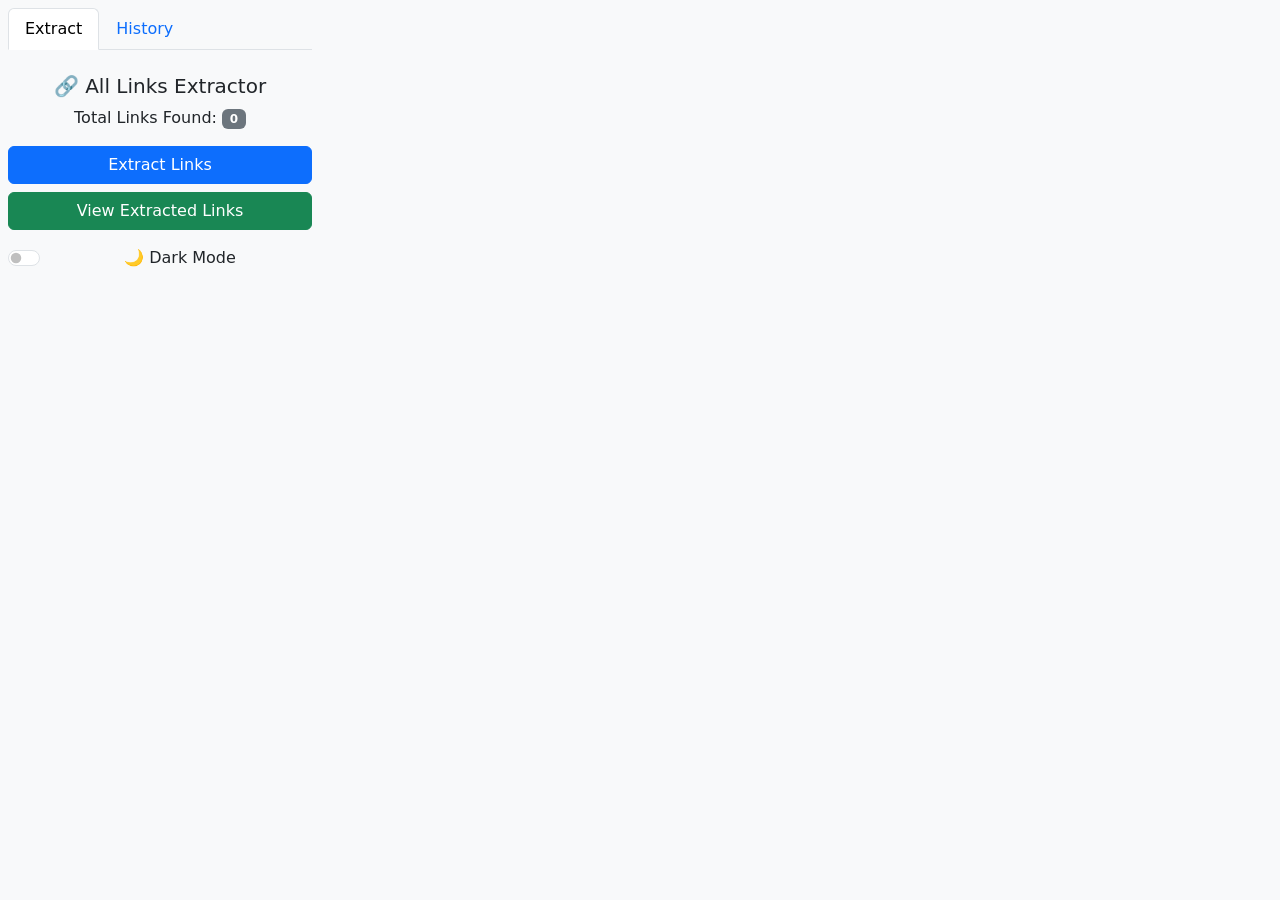
==== popup.html @ b4b95a53 "Initial Commit" ====
<!DOCTYPE html>
<html lang="en">
<head>
  <meta charset="UTF-8" />
  <meta name="viewport" content="width=device-width, initial-scale=1.0"/>
  <title>All Links Extractor</title>
  <link href="/css/bootstrap.min.css" rel="stylesheet" />
  <style>
    body {
      width: 320px;
      background-color: var(--bg);
      color: var(--text);
    }

    :root {
      --bg: #f8f9fa;
      --text: #212529;
    }

    .dark-mode {
      --bg: #212529;
      --text: #f8f9fa;
    }

    .dark-mode .nav-tabs .nav-link.active {
      background-color: #343a40;
      color: #fff;
    }

    .dark-mode .btn-outline-primary,
    .dark-mode .btn-outline-secondary {
      color: #fff;
      border-color: #aaa;
    }

    .dark-mode .bg-white {
      background-color: #343a40 !important;
      color: #fff;
    }

    .dark-mode .list-group-item {
      background-color: #343a40;
      color: #fff;
      border-color: #444;
    }

    .tab-content {
      padding-top: 1rem;
    }

    .history-entry {
      font-size: 0.85rem;
      margin-bottom: 0.25rem;
    }
  </style>
</head>
<body class="p-2">
  <ul class="nav nav-tabs" id="popupTabs" role="tablist">
    <li class="nav-item" role="presentation">
      <button class="nav-link active" id="extract-tab" data-bs-toggle="tab" data-bs-target="#extract" type="button" role="tab">
        Extract
      </button>
    </li>
    <li class="nav-item" role="presentation">
      <button class="nav-link" id="history-tab" data-bs-toggle="tab" data-bs-target="#history" type="button" role="tab">
        History
      </button>
    </li>
  </ul>

  <div class="tab-content" id="popupTabContent">
    <div class="tab-pane fade show active" id="extract" role="tabpanel">
      <div class="text-center">
        <h5 class="my-2">🔗 All Links Extractor</h5>
        <p>Total Links Found: <span id="linkCount" class="badge bg-secondary">0</span></p>
        <div class="d-grid gap-2 mb-2">
          <button id="extractLinks" class="btn btn-primary">Extract Links</button>
          <button id="openResults" class="btn btn-success">View Extracted Links</button>
        </div>
      </div>
    </div>

    <div class="tab-pane fade" id="history" role="tabpanel">
      <div>
        <h6>History</h6>
        <div id="historyContainer" class="mb-2" style="max-height: 150px; overflow-y: auto;"></div>
        <button id="saveHistory" class="btn btn-sm btn-outline-secondary w-100 mb-2">💾 Save Current Links to History</button>
        <button id="clearHistory" class="btn btn-sm btn-danger w-100">🗑 Clear History</button>
      </div>
    </div>
  </div>

  <div class="form-check form-switch mt-3 text-center">
    <input class="form-check-input" type="checkbox" id="darkModeToggle">
    <label class="form-check-label" for="darkModeToggle">🌙 Dark Mode</label>
  </div>

  <script src="js/bootstrap.bundle.min.js"></script>
  <script src="/js/popup.js"></script>
</body>
</html>
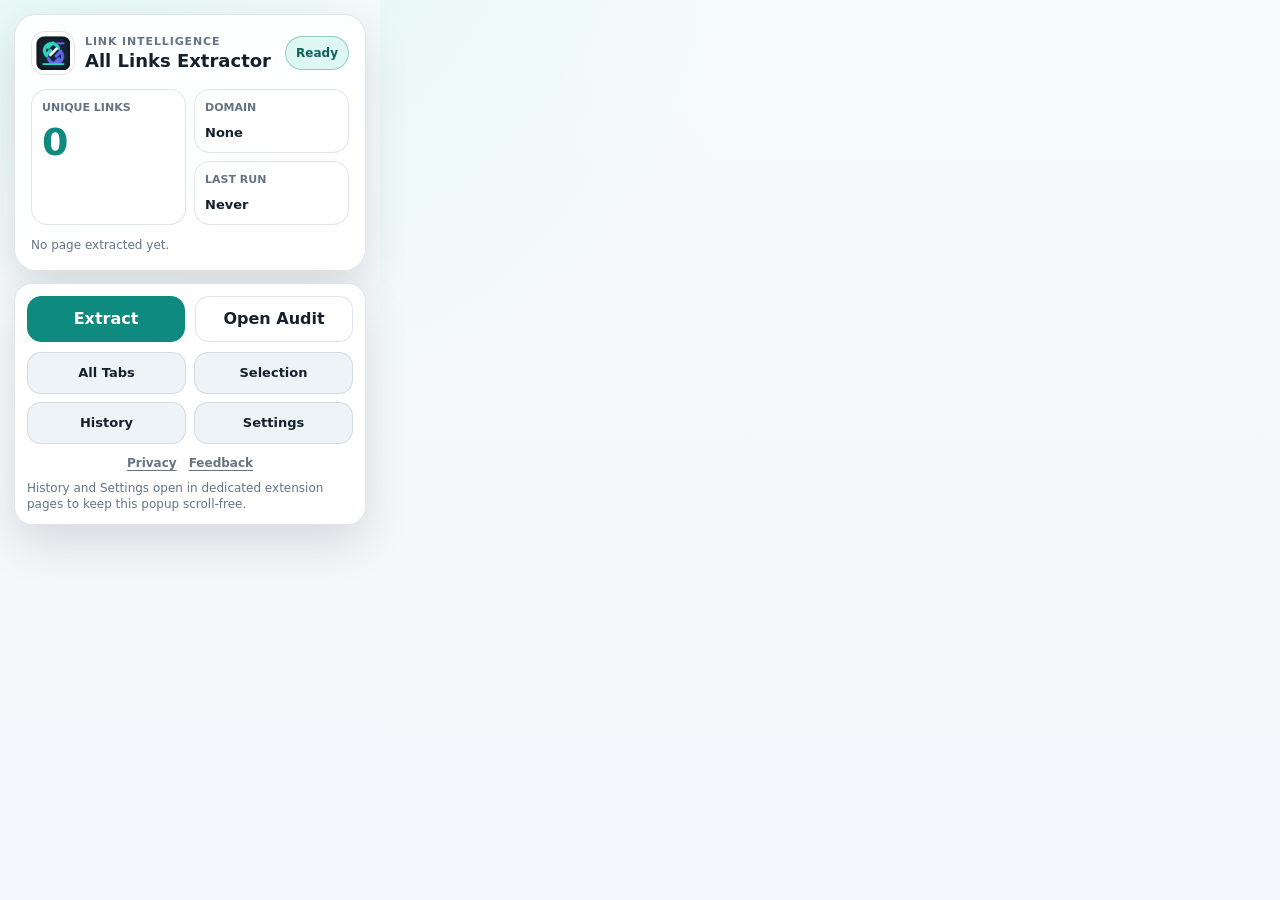
==== commit c12cf3e4: "Upgrade extension UI and privacy policy" ====
--- a/popup.html
+++ b/popup.html
@@ -6,96 +6,625 @@
   <title>All Links Extractor</title>
   <link href="/css/bootstrap.min.css" rel="stylesheet" />
   <style>
+    :root {
+      --bg: #f3f6fa;
+      --panel: rgba(255, 255, 255, 0.92);
+      --panel-solid: #ffffff;
+      --panel-soft: #eef3f8;
+      --text: #14212d;
+      --muted: #647484;
+      --border: rgba(93, 111, 129, 0.18);
+      --shadow: 0 18px 46px rgba(25, 39, 53, 0.14);
+      --accent: #0f8a7e;
+      --accent-strong: #0b625b;
+      --accent-soft: #dff7f2;
+    }
+
+    :root[data-theme="dark"] {
+      --bg: #121a23;
+      --panel: rgba(27, 38, 50, 0.94);
+      --panel-solid: #1b2632;
+      --panel-soft: #243342;
+      --text: #f4f8fb;
+      --muted: #c1ced8;
+      --border: rgba(205, 219, 231, 0.16);
+      --shadow: 0 18px 52px rgba(0, 0, 0, 0.34);
+      --accent: #24c7b8;
+      --accent-strong: #7deee4;
+      --accent-soft: rgba(36, 199, 184, 0.16);
+    }
+
+    :root[data-accent="indigo"] {
+      --accent: #5b57e8;
+      --accent-strong: #3730a3;
+      --accent-soft: #e7e7ff;
+    }
+
+    :root[data-theme="dark"][data-accent="indigo"] {
+      --accent: #8b87ff;
+      --accent-strong: #c8c6ff;
+      --accent-soft: rgba(139, 135, 255, 0.17);
+    }
+
+    :root[data-accent="rose"] {
+      --accent: #d93661;
+      --accent-strong: #9f1239;
+      --accent-soft: #ffe8ee;
+    }
+
+    :root[data-theme="dark"][data-accent="rose"] {
+      --accent: #ff7f9d;
+      --accent-strong: #ffc1d0;
+      --accent-soft: rgba(255, 127, 157, 0.16);
+    }
+
+    :root[data-accent="amber"] {
+      --accent: #b77910;
+      --accent-strong: #7c4d06;
+      --accent-soft: #fff0cc;
+    }
+
+    :root[data-theme="dark"][data-accent="amber"] {
+      --accent: #f2b84b;
+      --accent-strong: #ffe1a3;
+      --accent-soft: rgba(242, 184, 75, 0.16);
+    }
+
+    * {
+      box-sizing: border-box;
+    }
+
+    html {
+      background: var(--bg);
+      margin: 0;
+      min-height: 100%;
+      padding: 0;
+      width: 380px;
+    }
+
     body {
-      width: 320px;
-      background-color: var(--bg);
+      background:
+        radial-gradient(circle at 18% -12%, color-mix(in srgb, var(--accent-soft), transparent 12%), transparent 38%),
+        linear-gradient(180deg, #f8fbfd 0%, var(--bg) 100%),
+        var(--bg);
       color: var(--text);
-    }
-
-    :root {
-      --bg: #f8f9fa;
-      --text: #212529;
-    }
-
-    .dark-mode {
-      --bg: #212529;
-      --text: #f8f9fa;
-    }
-
-    .dark-mode .nav-tabs .nav-link.active {
-      background-color: #343a40;
-      color: #fff;
-    }
-
-    .dark-mode .btn-outline-primary,
-    .dark-mode .btn-outline-secondary {
-      color: #fff;
-      border-color: #aaa;
-    }
-
-    .dark-mode .bg-white {
-      background-color: #343a40 !important;
-      color: #fff;
-    }
-
-    .dark-mode .list-group-item {
-      background-color: #343a40;
-      color: #fff;
-      border-color: #444;
-    }
-
-    .tab-content {
-      padding-top: 1rem;
-    }
-
-    .history-entry {
-      font-size: 0.85rem;
-      margin-bottom: 0.25rem;
+      -webkit-font-smoothing: antialiased;
+      font-family: ui-sans-serif, system-ui, -apple-system, BlinkMacSystemFont, "Segoe UI Variable", "Segoe UI", "Noto Sans", Arial, sans-serif;
+      font-weight: 450;
+      margin: 0;
+      min-height: 100vh;
+      overflow: hidden;
+      text-rendering: optimizeLegibility;
+      width: 380px;
+    }
+
+    body::before {
+      background:
+        radial-gradient(circle at 18% -12%, color-mix(in srgb, var(--accent-soft), transparent 12%), transparent 38%),
+        linear-gradient(180deg, #f8fbfd 0%, var(--bg) 100%),
+        var(--bg);
+      content: "";
+      inset: -12px;
+      pointer-events: none;
+      position: fixed;
+      z-index: -1;
+    }
+
+    :root[data-theme="dark"] html {
+      background: var(--bg);
+    }
+
+    :root[data-theme="dark"] body {
+      background:
+        radial-gradient(circle at 18% -12%, color-mix(in srgb, var(--accent), transparent 76%), transparent 38%),
+        linear-gradient(180deg, #182331 0%, var(--bg) 100%),
+        var(--bg);
+    }
+
+    :root[data-theme="dark"] body::before {
+      background:
+        radial-gradient(circle at 18% -12%, color-mix(in srgb, var(--accent), transparent 76%), transparent 38%),
+        linear-gradient(180deg, #182331 0%, var(--bg) 100%),
+        var(--bg);
+    }
+
+    button {
+      font: inherit;
+    }
+
+    .popup-shell {
+      padding: 14px;
+    }
+
+    .brand-card,
+    .panel {
+      background: var(--panel);
+      border: 1px solid var(--border);
+      box-shadow: var(--shadow);
+      backdrop-filter: blur(18px);
+    }
+
+    .brand-card {
+      animation: popupFadeUp 340ms cubic-bezier(0.2, 0.8, 0.2, 1) both;
+      border-radius: 22px;
+      padding: 16px;
+    }
+
+    .brand-top {
+      align-items: center;
+      display: flex;
+      gap: 12px;
+      justify-content: space-between;
+    }
+
+    .brand-lockup {
+      align-items: center;
+      display: flex;
+      gap: 10px;
+      min-width: 0;
+    }
+
+    .brand-mark {
+      align-items: center;
+      background: var(--panel-solid);
+      border: 1px solid var(--border);
+      border-radius: 14px;
+      display: inline-flex;
+      height: 44px;
+      justify-content: center;
+      overflow: hidden;
+      width: 44px;
+    }
+
+    .brand-mark img {
+      display: block;
+      height: 34px;
+      width: 34px;
+    }
+
+    .eyebrow {
+      color: var(--muted);
+      display: block;
+      font-size: 11px;
+      font-weight: 720;
+      letter-spacing: 0.08em;
+      text-transform: uppercase;
+    }
+
+    .brand-title {
+      color: var(--text);
+      font-size: 18px;
+      font-weight: 760;
+      line-height: 1.15;
+      margin: 0;
+    }
+
+    .status-pill {
+      align-items: center;
+      animation: popupPop 260ms cubic-bezier(0.2, 0.8, 0.2, 1) both;
+      background: var(--accent-soft);
+      border: 1px solid color-mix(in srgb, var(--accent), transparent 62%);
+      border-radius: 999px;
+      color: var(--accent-strong);
+      display: inline-flex;
+      font-size: 12px;
+      font-weight: 700;
+      gap: 7px;
+      padding: 7px 10px;
+      white-space: nowrap;
+    }
+
+    .status-pill.is-loading::before {
+      animation: spin 0.82s linear infinite;
+      border: 2px solid color-mix(in srgb, var(--accent), transparent 65%);
+      border-top-color: var(--accent);
+      border-radius: 999px;
+      content: "";
+      display: inline-block;
+      height: 13px;
+      width: 13px;
+    }
+
+    :root[data-theme="dark"] .status-pill {
+      color: var(--accent-strong);
+    }
+
+    .metric-board {
+      display: grid;
+      gap: 8px;
+      grid-template-columns: 1fr 1fr;
+      margin-top: 14px;
+    }
+
+    .metric-card {
+      animation: popupScaleIn 280ms cubic-bezier(0.2, 0.8, 0.2, 1) both;
+      background: var(--panel-solid);
+      border: 1px solid var(--border);
+      border-radius: 16px;
+      min-width: 0;
+      padding: 10px;
+    }
+
+    .metric-card.primary {
+      grid-row: span 2;
+    }
+
+    .metric-card:nth-child(2) {
+      animation-delay: 35ms;
+    }
+
+    .metric-card:nth-child(3) {
+      animation-delay: 70ms;
+    }
+
+    .metric-label {
+      color: var(--muted);
+      display: block;
+      font-size: 11px;
+      font-weight: 720;
+      margin-bottom: 6px;
+      text-transform: uppercase;
+    }
+
+    .metric-value {
+      color: var(--text);
+      display: block;
+      font-size: 13px;
+      font-weight: 650;
+      overflow: hidden;
+      text-overflow: ellipsis;
+      white-space: nowrap;
+    }
+
+    .metric-card.primary .metric-value {
+      color: var(--accent);
+      font-size: 38px;
+      font-weight: 820;
+      line-height: 1;
+    }
+
+    :root[data-theme="dark"] .metric-card.primary .metric-value {
+      color: #93fff0;
+    }
+
+    .source-line {
+      color: var(--muted);
+      font-size: 12px;
+      line-height: 1.4;
+      margin: 12px 0 0;
+      max-height: 34px;
+      overflow: hidden;
+    }
+
+    .panel {
+      animation: popupFadeUp 340ms cubic-bezier(0.2, 0.8, 0.2, 1) 80ms both;
+      border-radius: 18px;
+      margin-top: 12px;
+      padding: 12px;
+    }
+
+    .action-grid {
+      display: grid;
+      gap: 10px;
+      grid-template-columns: 1fr 1fr;
+    }
+
+    .popup-action-button {
+      align-items: center;
+      border-radius: 14px;
+      display: inline-flex;
+      font-weight: 680;
+      justify-content: center;
+      min-height: 46px;
+      padding: 10px 12px;
+      transition: background-color 160ms ease, border-color 160ms ease, box-shadow 180ms ease, color 160ms ease, transform 180ms cubic-bezier(0.2, 0.8, 0.2, 1);
+    }
+
+    .btn-accent {
+      background: var(--accent);
+      border: 1px solid var(--accent);
+      color: #ffffff;
+    }
+
+    .btn-quiet {
+      background: var(--panel-solid);
+      border: 1px solid var(--border);
+      color: var(--text);
+    }
+
+    .popup-action-button:hover,
+    .popup-action-button:focus-visible,
+    .quick-button:hover,
+    .quick-button:focus-visible {
+      transform: translateY(-1px);
+    }
+
+    .popup-action-button:active,
+    .quick-button:active {
+      transform: translateY(0);
+    }
+
+    .btn-accent:hover {
+      background: var(--accent-strong);
+      border-color: var(--accent-strong);
+    }
+
+    .btn-quiet:hover,
+    .quick-button:hover {
+      background: var(--panel-soft);
+      border-color: color-mix(in srgb, var(--accent), transparent 48%);
+      color: var(--accent-strong);
+    }
+
+    :root[data-theme="dark"] .btn-quiet:hover,
+    :root[data-theme="dark"] .quick-button:hover {
+      color: #d5fff8;
+    }
+
+    .quick-grid {
+      display: grid;
+      gap: 8px;
+      grid-template-columns: 1fr 1fr;
+      margin-top: 10px;
+    }
+
+    .quick-button {
+      background: var(--panel-soft);
+      border: 1px solid var(--border);
+      border-radius: 14px;
+      color: var(--text);
+      font-size: 13px;
+      font-weight: 650;
+      min-height: 42px;
+      transition: background-color 160ms ease, border-color 160ms ease, box-shadow 180ms ease, color 160ms ease, transform 180ms cubic-bezier(0.2, 0.8, 0.2, 1);
+    }
+
+    .popup-action-button.is-busy,
+    .quick-button.is-busy {
+      cursor: wait;
+      opacity: 0.78;
+      pointer-events: none;
+      transform: none;
+    }
+
+    .popup-action-button.is-busy::before,
+    .quick-button.is-busy::before {
+      animation: spin 0.82s linear infinite;
+      border: 2px solid rgba(255, 255, 255, 0.55);
+      border-top-color: #ffffff;
+      border-radius: 999px;
+      content: "";
+      display: inline-block;
+      height: 14px;
+      margin-right: 7px;
+      vertical-align: -2px;
+      width: 14px;
+    }
+
+    .quick-button.is-busy::before {
+      border-color: color-mix(in srgb, var(--accent), transparent 65%);
+      border-top-color: var(--accent);
+    }
+
+    @keyframes spin {
+      to {
+        transform: rotate(360deg);
+      }
+    }
+
+    @keyframes popupFadeUp {
+      from {
+        opacity: 0;
+        transform: translateY(10px);
+      }
+
+      to {
+        opacity: 1;
+        transform: translateY(0);
+      }
+    }
+
+    @keyframes popupScaleIn {
+      from {
+        opacity: 0;
+        transform: scale(0.985);
+      }
+
+      to {
+        opacity: 1;
+        transform: scale(1);
+      }
+    }
+
+    @keyframes popupPop {
+      from {
+        opacity: 0;
+        transform: scale(0.96);
+      }
+
+      to {
+        opacity: 1;
+        transform: scale(1);
+      }
+    }
+
+    .setting-hint {
+      color: var(--muted);
+      display: block;
+      font-size: 12px;
+      font-weight: 500;
+      line-height: 1.35;
+      margin-top: 8px;
+    }
+
+    .popup-link-row {
+      display: flex;
+      gap: 12px;
+      justify-content: center;
+      margin-top: 10px;
+    }
+
+    .popup-text-link {
+      background: transparent;
+      border: 0;
+      color: var(--muted);
+      font-size: 12px;
+      font-weight: 650;
+      min-height: auto;
+      padding: 0;
+      text-decoration: underline;
+      text-underline-offset: 3px;
+    }
+
+    .popup-text-link:hover,
+    .popup-text-link:focus-visible {
+      color: var(--accent-strong);
+    }
+
+    .toast-stack {
+      bottom: 14px;
+      display: grid;
+      gap: 8px;
+      left: 14px;
+      pointer-events: none;
+      position: fixed;
+      right: 14px;
+      z-index: 50;
+    }
+
+    .toast-message {
+      animation: popupFadeUp 220ms cubic-bezier(0.2, 0.8, 0.2, 1) both;
+      background: var(--panel-solid);
+      border: 1px solid var(--border);
+      border-left: 4px solid var(--accent);
+      border-radius: 14px;
+      box-shadow: var(--shadow);
+      color: var(--text);
+      font-size: 13px;
+      font-weight: 650;
+      padding: 10px 12px;
+    }
+
+    .app-tooltip {
+      background: linear-gradient(145deg, color-mix(in srgb, var(--panel-solid), #ffffff 10%), var(--panel));
+      border: 1px solid color-mix(in srgb, var(--accent), transparent 55%);
+      border-radius: 10px;
+      box-shadow: var(--shadow);
+      color: var(--text);
+      font-size: 12px;
+      font-weight: 650;
+      left: 0;
+      line-height: 1.35;
+      max-width: min(290px, calc(100vw - 20px));
+      opacity: 0;
+      padding: 9px 11px;
+      pointer-events: none;
+      position: fixed;
+      top: 0;
+      transform: translateY(3px) scale(0.98);
+      transition: opacity 120ms ease, transform 120ms ease;
+      z-index: 9999;
+    }
+
+    .app-tooltip::after {
+      background: inherit;
+      border: inherit;
+      content: "";
+      height: 10px;
+      left: 50%;
+      position: absolute;
+      transform: translateX(-50%) rotate(45deg);
+      width: 10px;
+      z-index: -1;
+    }
+
+    .app-tooltip[data-placement="top"]::after {
+      bottom: -5px;
+      border-left: 0;
+      border-top: 0;
+    }
+
+    .app-tooltip[data-placement="bottom"]::after {
+      top: -5px;
+      border-bottom: 0;
+      border-right: 0;
+    }
+
+    .app-tooltip[data-visible="true"] {
+      opacity: 1;
+      transform: translateY(0) scale(1);
+    }
+
+    :root[data-theme="dark"] .app-tooltip {
+      background: linear-gradient(145deg, color-mix(in srgb, var(--panel-solid), #ffffff 4%), var(--panel));
+      border-color: color-mix(in srgb, var(--accent), transparent 42%);
+      box-shadow: 0 18px 44px rgba(0, 0, 0, 0.44);
+    }
+
+    @media (prefers-reduced-motion: reduce) {
+      *,
+      *::before,
+      *::after {
+        animation-duration: 1ms !important;
+        animation-iteration-count: 1 !important;
+        transition-duration: 1ms !important;
+      }
     }
   </style>
 </head>
-<body class="p-2">
-  <ul class="nav nav-tabs" id="popupTabs" role="tablist">
-    <li class="nav-item" role="presentation">
-      <button class="nav-link active" id="extract-tab" data-bs-toggle="tab" data-bs-target="#extract" type="button" role="tab">
-        Extract
-      </button>
-    </li>
-    <li class="nav-item" role="presentation">
-      <button class="nav-link" id="history-tab" data-bs-toggle="tab" data-bs-target="#history" type="button" role="tab">
-        History
-      </button>
-    </li>
-  </ul>
-
-  <div class="tab-content" id="popupTabContent">
-    <div class="tab-pane fade show active" id="extract" role="tabpanel">
-      <div class="text-center">
-        <h5 class="my-2">🔗 All Links Extractor</h5>
-        <p>Total Links Found: <span id="linkCount" class="badge bg-secondary">0</span></p>
-        <div class="d-grid gap-2 mb-2">
-          <button id="extractLinks" class="btn btn-primary">Extract Links</button>
-          <button id="openResults" class="btn btn-success">View Extracted Links</button>
+<body>
+  <main class="popup-shell">
+    <section class="brand-card">
+      <div class="brand-top">
+        <div class="brand-lockup">
+          <div class="brand-mark">
+            <img src="/icons/icon48.png" alt="All Links Extractor logo">
+          </div>
+          <div>
+            <span class="eyebrow">Link Intelligence</span>
+            <h1 class="brand-title">All Links Extractor</h1>
+          </div>
+        </div>
+        <div id="statusPill" class="status-pill">Ready</div>
+      </div>
+
+      <div class="metric-board">
+        <div class="metric-card primary">
+          <span class="metric-label">Unique Links</span>
+          <span id="linkCount" class="metric-value">0</span>
+        </div>
+        <div class="metric-card">
+          <span class="metric-label">Domain</span>
+          <span id="sourceDomainValue" class="metric-value">None</span>
+        </div>
+        <div class="metric-card">
+          <span class="metric-label">Last Run</span>
+          <span id="lastExtractedValue" class="metric-value">Never</span>
         </div>
       </div>
-    </div>
-
-    <div class="tab-pane fade" id="history" role="tabpanel">
-      <div>
-        <h6>History</h6>
-        <div id="historyContainer" class="mb-2" style="max-height: 150px; overflow-y: auto;"></div>
-        <button id="saveHistory" class="btn btn-sm btn-outline-secondary w-100 mb-2">💾 Save Current Links to History</button>
-        <button id="clearHistory" class="btn btn-sm btn-danger w-100">🗑 Clear History</button>
+      <p id="sourceInfo" class="source-line">No page extracted yet.</p>
+    </section>
+
+    <section class="panel">
+      <div class="action-grid">
+        <button id="extractLinks" class="popup-action-button btn-accent" title="Extract and save all links from the current page." aria-label="Extract and save all links from the current page">Extract</button>
+        <button id="openResults" class="popup-action-button btn-quiet" title="Open the full audit page with filters, exports, reports, and health checks." aria-label="Open the full audit page">Open Audit</button>
       </div>
-    </div>
-  </div>
-
-  <div class="form-check form-switch mt-3 text-center">
-    <input class="form-check-input" type="checkbox" id="darkModeToggle">
-    <label class="form-check-label" for="darkModeToggle">🌙 Dark Mode</label>
-  </div>
-
-  <script src="js/bootstrap.bundle.min.js"></script>
+      <div class="quick-grid">
+        <button id="extractAllTabs" class="quick-button" type="button" title="Extract links from every HTTP or HTTPS tab in this window." aria-label="Extract links from all open tabs">All Tabs</button>
+        <button id="extractSelection" class="quick-button" type="button" title="Extract links from the text currently selected on the page." aria-label="Extract links from selected text">Selection</button>
+        <button id="openHistory" class="quick-button" type="button" title="Open saved extraction sessions." aria-label="Open saved extraction history">History</button>
+        <button id="openSettings" class="quick-button" type="button" title="Change theme, defaults, and page behavior." aria-label="Open extension settings">Settings</button>
+      </div>
+      <div class="popup-link-row">
+        <button id="openPrivacy" class="popup-text-link" type="button">Privacy</button>
+        <button id="openFeedback" class="popup-text-link" type="button">Feedback</button>
+      </div>
+      <span class="setting-hint">History and Settings open in dedicated extension pages to keep this popup scroll-free.</span>
+    </section>
+  </main>
+
+  <script src="/js/i18n.js"></script>
   <script src="/js/popup.js"></script>
 </body>
 </html>
